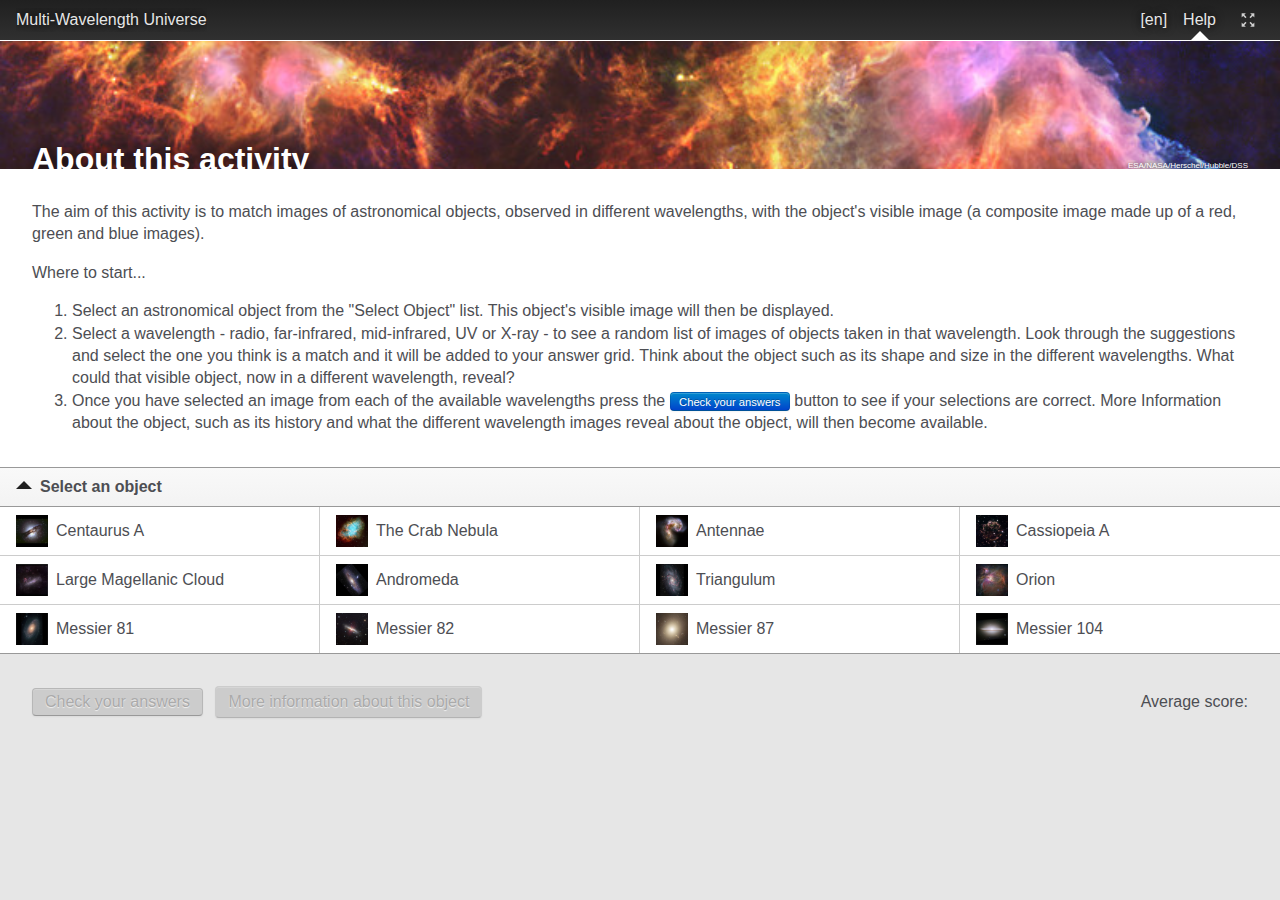
==== index.html @ baeee764 "Update page title" ====
<!DOCTYPE html>
<html>
<head>
	<meta charset="UTF-8" />
	<meta name="viewport" content="width=device-width" />
	<title>Multi-Wavelength Universe</title>
	<link rel="stylesheet" media="screen" href="http://openfontlibrary.org/face/earthbound" rel="stylesheet" type="text/css"/>
	<link rel="stylesheet" href="css/style.css" type="text/css" media="screen, projection" />
	<script src="js/jquery-1.10.0.min.js"></script>
	<script src="js/multiwavelength.js"></script>
	<script>
	var a;

	$(document).ready(function(){
		//a = $.multiwavelength({'langs':{'en':'English','cy':'Cymraeg','he':'&#1506;&#1489;&#1512;&#1497;&#1514;'}});
		a = $.multiwavelength({'langs':{'en':'English'}});
		a.init();
	});

	</script>
</head>
<body>

<div id="container">
	<div id="titlebar" class="section">
		<div class="title">Wavelength Activity</div>
		<div id="menu"><a href="#help" class="helpbtn on item">help</a></div>
	</div>

	<div id="help" class="section">
		<div id="banner">
			<h1>About this activity</h1>
		</div>
		<div class="helpinner">
			<p>The aim of this activity is to match images of an astronomical object, observed in different wavelengths, with the object's visible image (a composite image made up of a red, green and blue images).</p>
			<p>Where to start...</p>
			<ol>
				<li>Select an astronomical object from the &quot;Select Object&quot; list. This object's visible image will then be displayed.</li>
				<li>Select a wavelength - radio, far-infrared, mid-infrared, UV or X-ray - to see a random grid of images of objects in that wavelength. Look through the suggestions and select (click) the one you think is a match and it will be added to your answer grid. Think about the object such as its shape and size in the new different wavelengths. What could that visible object, now in a different wavelength, reveal?</li>
				<li>Once you have selected an image from each of the available wavelengths press the <button class="btn btn-primary btn-inline">Check your answers</button> button to see if your selections are correct. More Information about the object, such as its history and what the different wavelengths images reveal about the object, will then become available.</li>
			</ol>
		</div>
	</div>

	<div id="objects" class="section">
		<h2>Select Object</h2>
		<ul>
			<li><span class="object">Centaurus A</span> <div class="score">100%</div></li>
			<li><span class="object">The Crab Nebula</span></li>
			<li><span class="object">Antennae</span></li>
			<li><span class="object">Cassipeia A</span></li>
			<li><span class="object">Large Magellanic Cloud</span></li>
			<li><span class="object">Andromeda</span></li>
			<li><span class="object">Triangulum</span></li>
			<li><span class="object">Orion</span></li>
			<li><span class="object">Messier 81</span></li>
			<li><span class="object">Messier 82</span></li>
			<li><span class="object">Messier 87</span></li>
			<li><span class="object">Messier 104</span></li>
		</ul>
	</div>

	<div id="main" class="section">
		<div id="selector">
			<div class="row comparison">
				<div class="col leftcol">
					<div class="list">
						<ul></ul>
					</div>
				</div>
				<div class="col rightcol">
					<div class="list">
						<ul></ul>
					</div>
				</div>
			</div>
			<div class="row answers">
				<div class="col leftcol"></div>
				<div class="col rightcol"></div>
			</div>
		</div>
	</div>

	<div id="info" class="section">
		<p>This object is Centaurus A, a large elliptical galaxy 11 million light years from Earth. Lying in the constellation of Centaurus the Centaur, the galaxy is particularly notable because of the dark lanes of dust stretching across the enormous ball of stars.</p>
	</div>

	<div id="footer" class="section">
		<div id="tools">
			<button class="btn btn-primary btn-check disabled">Check your answers</button>
			<a href="#info" class="btn disabled btn-info">More information about this object</a>
			<a href="#objects" class="btn disabled btn-next"></a>
		</div>
		<div id="average">
			<span id="result"></span>
			<span class="label">Average score:</span>
		</div>
	</div>

</div>

</body>
</html>
---- css/style.css ----
body {
	margin: 0px;
	color: #4D4E53; /* To match to RS Summer Exhibition 2013 site */
	font-family: 'Earthbound', "Helvetica Neue", Helvetica, sans-serif;
	font-size: 1em;
	line-height: 1.4;
	background-color: #e6e6e6;
}
h1, h2, h3 { font-size: 1em; margin: 0px; }
img { border: 1px solid #808080; display: inline-block; }

#container { min-height: 100%; background-color: #e6e6e6; width: 100%; }
.fullscreen { overflow-y: auto; }
.section { padding: 0.5em 1em; border-bottom: 1px solid #999999; max-width: 100%; }

#titlebar {
	color: #e6e6e6;
	text-shadow: 0px 0px 0.5em black;
	background-color: #202020;
	background-image:-moz-linear-gradient(top,#202020,#303030);
	background-image:-webkit-gradient(linear,0 0,0 100%,from(#202020),to(#303030));
	background-image:-webkit-linear-gradient(top,#202020,#303030);
	background-image:-o-linear-gradient(top,#202020,#303030);
	background-image:linear-gradient(to bottom,#202020,#303030);
	background-repeat:repeat-x;
	border-bottom: 1px solid white;
}
#titlebar, #titlebar .title, #titlebar #menu {
	height: 1.5em;
	line-height: 1.5em;
}
#titlebar h1, #titlebar .title { display: inline-block; }
#titlebar .title { overflow: hidden; max-width: 50%; text-overflow: ellipsis; white-space: nowrap; }
#titlebar a { color: inherit; text-decoration: none; }
#titlebar #menu { float: right; display: inline-block; }
.rtl #titlebar #menu { float: left; }
#titlebar .item { position: relative; margin-right: 1em; }
.rtl #titlebar .item { margin-left: 1em; margin-right: 0px; float: right; }
#titlebar .fullscreenbtn { float: right; margin-top: -0.25em; border: 0px; cursor: pointer; }
.rtl #titlebar .fullscreenbtn { float: left; }
.helpbtn.on:after { content:""; position: absolute; width: 0; height: 0; left: 50%; top: 1.25em; margin: 0 0 0 -0.75em; border-bottom: 0.75em solid white; border-left: 0.75em solid transparent; border-right: 0.75em solid transparent; }
.rtl .helpbtn.on:after { left: 0; right: 50%; margin: 0 -0.75em 0 0; }

/* Styles for the language selector */
#languageswitch { display: none; position: absolute; z-index: 100; background-color: #f6f6f6; right: 5.75em; margin-top: 0.75em; box-shadow: 0px 0px 1em rgba(0,0,0,0.5); -moz-box-shadow: 0px 0px 1em rgba(0,0,0,0.5); -webkit-box-shadow: 0px 0px 1em rgba(0,0,0,0.5); }
.rtl #languageswitch { right: auto; left: 4.5em; }
#languageswitch:after { content:""; position: absolute; width: 0; height: 0; right: 1em; top: -0.75em; margin: 0 0 0 -0.75em; border-bottom: 0.75em solid #f6f6f6; border-left: 0.75em solid transparent; border-right: 0.75em solid transparent; }
.rtl #languageswitch:after { left: 1em; right: auto; margin: 0 -0.75em 0 0; }
#languageswitch ul {
	list-style: none;
	margin: 0px;
	padding: 0px;
	text-align: center;
}
#languageswitch li { display: block; }
#languageswitch li a { display: block; color: inherit; padding: 0.5em 1em; text-decoration: none; }
#languageswitch li a:hover { background-color: #e6e6e6; color: black; }



#info, #help { background-color: white; }
#help { padding: 0px; }
#help #banner { position: relative; width: 100%; height: 8em; background-image: url('../images/banner.jpg'); background-size: cover; background-position: center center; overflow: hidden; }
#help h1 { font-size: 2em; color: white; bottom: -0.4em; left: 1em; position: absolute; z-index: 2; }
.rtl #help h1 { right: 1em; left: 0px; }
#help .attribution { font-size: 0.5em; color: white; bottom: -0.25em; right: 4em; position: absolute; font-weight: 400; z-index: 1; }
.rtl #help .attribution { left: 4em; text-align: left; }
#help h1, #help .attribution { text-shadow: 0px 0px 0.5em black; }
#help h2 { font-size: 1.5em; }
#help p:first-child { margin-top: 0px; }
#help p:last-child, #help ol:last-child { margin-bottom: 0px; }
#info, .helpinner, #main, #footer { padding: 2em; }
#info { display: none; }
#info .illustration { float: left; width: 352px; margin-right: 1em; }
.rtl #info .illustration { float: right; margin-left: 1em; margin-right: 0px; }
#info .illustration img { width: 100%; height: auto; }
#info .extrainfo { margin-top: 1em; }
.clear { clear: both; }

#objects.section { padding: 0px; }
#objects { background-color:white; }
#objects .opener { float: left; cursor: pointer; width: 0; height: 0; margin: 0.85em 0.5em 0 1em; border-bottom: 0.5em solid #202020; border-top: 0; border-left: 0.5em solid transparent; border-right: 0.5em solid transparent; }
.rtl #objects .opener { float: right; margin: 1em 1em 0 0.5em; }
#objects.closed .opener { border-top: 0.5em solid #202020; border-bottom: 0; border-left: 0.5em solid transparent; border-right: 0.5em solid transparent; }
#objects h2 {
	cursor: pointer;
	background-color:#f5f5f5;
	background-image:-moz-linear-gradient(top,#f9f9f9,#f3f3f3);
	background-image:-webkit-gradient(linear,0 0,0 100%,from(#f9f9f9),to(#f3f3f3));
	background-image:-webkit-linear-gradient(top,#f9f9f9,#f3f3f3);
	background-image:-o-linear-gradient(top,#f9f9f9,#f3f3f3);
	background-image:linear-gradient(to bottom,#f9f9f9,#f3f3f3);
	background-repeat:repeat-x;
}
#objects ul {
	list-style: none;
	margin: 0px;
	padding: 0px;
	border-top: 1px solid #999999;
}
#objects h2, #objects ul li .object { padding: 0.5em 1em; }
#objects ul li .object { border-right: 1px solid #ccc; border-bottom: 1px solid #ccc; }
.rtl #objects ul li .object { border-left: 1px solid #ccc; border-right: 0px; }
#objects ul li { display: inline-block; width: 25%; line-height: 2em; cursor: pointer; }
#objects ul li.selected { background-color: #fee57f; }
#objects ul li:hover { background-color: #e6e6e6; }
#objects .thumb { display: inline-block; float: left; margin-right: 0.5em; height: 2em;}
.rtl #objects .thumb { float: right; margin-left: 0.5em; margin-right: 0; }
#objects .thumb img { width: 2em; height: 2em; border: 0px; }
#objects .score { float: right; display: inline-block; font-weight: bold; }
.rtl #objects .score { float: left; }


.row { display: table-row; }
.col { display: table-cell; vertical-align: top; }
#main {
	background-color: white;
}
#selector {
	display: table;
	width: 100%;
	vertical-align: top;
}
#selector .answers img { max-width: 112px; height: auto; width: 90%; }
.leftcol,#selector .leftcol img { width: 240px; }
#selector img { height: 240px; width: 240px; }
#selector .rightcol img { cursor: pointer; }
.rightcol { width: auto; }
.wavelengths {
	display: -webkit-box;      /* OLD - iOS 6-, Safari 3.1-6 */
	display: -moz-box;         /* OLD - Firefox 19- (buggy but mostly works) */
	display: -ms-flexbox;      /* TWEENER - IE 10 */
	display: -webkit-flex;     /* NEW - Chrome */
	display: flex;             /* NEW, Spec - Opera 12.1, Firefox 20+ */
}
.wavelengths .wavelength {
	-webkit-box-flex: 1;      /* OLD - iOS 6-, Safari 3.1-6 */
	-moz-box-flex: 1;         /* OLD - Firefox 19- */
	width: 20%;               /* For old syntax, otherwise collapses. */
	-webkit-flex: 1;          /* Chrome */
	-ms-flex: 1;              /* IE 10 */
	flex: 1;                  /* NEW, Spec - Opera 12.1, Firefox 20+ */
}
.wavelength { position: relative; padding: 0px; margin: 0px; }
.wavelength.correct img  { box-shadow: 0 0 4px 4px #009d00; -moz-box-shadow: 0 0 4px #009d00; -webkit-box-shadow: 0 0 4px #009d00; }
.wavelength.wrong img { box-shadow: 0 0 4px 4px #df0000; -moz-box-shadow: 0 0 4px #df0000; -webkit-box-shadow: 0 0 4px #df0000; }
.leftcol .wavelength { width: 100%; }
.wavelength { text-align: center; }
.wavelength .label { text-decoration: none; color: inherit; line-height: 1.5em; text-align: center; margin: 0px; padding: 1em 0 0.5em 0; position: relative; display: block; overflow: hidden; text-overflow: ellipsis; white-space: nowrap; }
.rightcol .wavelength:hover { cursor: pointer; }
.rightcol .wavelength:hover img { box-shadow: 1px 1px 2px rgba(0,0,0,0.2); -moz-box-shadow: 1px 1px 2px rgba(0,0,0,0.2); -webkit-box-shadow: 1px 1px 2px rgba(0,0,0,0.2); border: 1px solid black; }
.rightcol .wavelength:hover .label { color: #202020; font-weight: bold; }

#selector ul, #selector ol {
	list-style: none;
	margin: 0px;
	padding: 0px;
	line-height: 0px;
}

#selector ul li, #selector ol li {
	display: inline-block;
}
#selector ol { text-align: center; display: flex; }
#selector ol li {
	display: flex;
	width: 19%;
	line-height: 1em;
	overflow: hidden;
	white-space: nowrap;
	text-overflow: ellipsis;
	margin: 0 0.5em 1em 0.5em;
	position: relative;
}
#selector .rightcol .list {
	position: relative;
	overflow: auto;
	overflow-x: auto;
}
#selector .rightcol .leftbtn,#selector .rightcol .rightbtn {
	position: absolute;
	top:0px;
	height: 100%;
	background-color: rgba(0,0,0,0.5);
	cursor: pointer;
	width: 2em;
	display: none;
}
#selector .rightcol .leftbtn:after { content:""; position: absolute; width: 0; height: 0; top: 50%; left: 0.5em; margin: 0; border-bottom: 0.75em solid transparent; border-right: 0.75em solid white; border-top: 0.75em solid transparent; }
#selector .rightcol .rightbtn:after { content:""; position: absolute; width: 0; height: 0; top: 50%; left: 0.5em; margin: 0; border-bottom: 0.75em solid transparent; border-left: 0.75em solid white; border-top: 0.75em solid transparent; }
#selector .rightcol .leftbtn { left: 0px; }
#selector .rightcol .rightbtn { right: 0px; }
#selector .rightcol .list ul {
	white-space: nowrap;
	overflow-y: hidden;
	border: 0;
	padding: 0 0 0.5em 0;
}
#selector .leftcol { border-right: 2em solid white; }
.rtl #selector .leftcol { border-left: 2em solid white; border-right: 0px; }
#selector .rightcol .list li { margin-right: 1em; display:inline; }
.rtl #selector .rightcol .list li { margin-right: 0; margin-left: 1em; }
.selected .label { font-weight: bold; color: black; }
.rightcol .selected .label { font-size: 1.5em; padding: 0.4em 0 0.1em 0; }
.selected:after { content:""; position: absolute; width: 0; height: 0; left: 50%; top: 0em; margin: 0 0 0 -1em; border-top: 1em solid #202020; border-left: 1em solid transparent; border-right: 1em solid transparent; }

.comparison .col {
	padding: 1.5em;
	color: #e6e6e6;
	background-color: #303030;
	background-image:-moz-linear-gradient(top,#303030,#202020);
	background-image:-webkit-gradient(linear,0 0,0 100%,from(#303030),to(#202020));
	background-image:-webkit-linear-gradient(top,#303030,#202020);
	background-image:-o-linear-gradient(top,#303030,#202020);
	background-image:linear-gradient(to bottom,#303030,#202020);
	background-repeat:repeat-x;
}


/* Wavelength-specific styles */
#selector.radio .comparison .col.rightcol {
	background-color: #572b7e;
	background-image:-moz-linear-gradient(top,#303030,#572b7e);
	background-image:-webkit-gradient(linear,0 0,0 100%,from(#303030),to(#572b7e));
	background-image:-webkit-linear-gradient(top,#303030,#572b7e);
	background-image:-o-linear-gradient(top,#303030,#572b7e);
	background-image:linear-gradient(to bottom,#303030,#572b7e);
}
#selector.radio .rightcol .selected:after { border-top-color: #572b7e; }
#selector.fir .comparison .col.rightcol {
	background-color: #8f2323;
	background-image:-moz-linear-gradient(top,#303030,#8f2323);
	background-image:-webkit-gradient(linear,0 0,0 100%,from(#303030),to(#8f2323));
	background-image:-webkit-linear-gradient(top,#303030,#8f2323);
	background-image:-o-linear-gradient(top,#303030,#8f2323);
	background-image:linear-gradient(to bottom,#303030,#8f2323);
}
#selector.fir .rightcol .selected:after { border-top-color: #8f2323; }
#selector.mir .comparison .col.rightcol {
	background-color: #d62728;
	background-image:-moz-linear-gradient(top,#303030,#d62728);
	background-image:-webkit-gradient(linear,0 0,0 100%,from(#303030),to(#d62728));
	background-image:-webkit-linear-gradient(top,#303030,#d62728);
	background-image:-o-linear-gradient(top,#303030,#d62728);
	background-image:linear-gradient(to bottom,#303030,#d62728);
}
#selector.mir .rightcol .selected:after { border-top-color: #d62728; }
#selector.nir .comparison .col.rightcol {
	background-color: #076b08;
	background-image:-moz-linear-gradient(top,#303030,#076b08);
	background-image:-webkit-gradient(linear,0 0,0 100%,from(#303030),to(#076b08));
	background-image:-webkit-linear-gradient(top,#303030,#076b08);
	background-image:-o-linear-gradient(top,#303030,#076b08);
	background-image:linear-gradient(to bottom,#303030,#076b08);
}
#selector.nir .rightcol .selected:after { border-top-color: #076b08; }
#selector.uv .comparison .col.rightcol {
	background-color: #1b5278;
	background-image:-moz-linear-gradient(top,#303030,#1b5278);
	background-image:-webkit-gradient(linear,0 0,0 100%,from(#303030),to(#1b5278));
	background-image:-webkit-linear-gradient(top,#303030,#1b5278);
	background-image:-o-linear-gradient(top,#303030,#1b5278);
	background-image:linear-gradient(to bottom,#303030,#1b5278);
}
#selector.uv .rightcol .selected:after { border-top-color: #1b5278; }
#selector.xray .comparison .col.rightcol {
	background-color: #076b08;
	background-image:-moz-linear-gradient(top,#303030,#076b08);
	background-image:-webkit-gradient(linear,0 0,0 100%,from(#303030),to(#076b08));
	background-image:-webkit-linear-gradient(top,#303030,#076b08);
	background-image:-o-linear-gradient(top,#303030,#076b08);
	background-image:linear-gradient(to bottom,#303030,#076b08);
}
#selector.xray .rightcol .selected:after { border-top-color: #076b08; }

/* End of wavelength-specific */


#answers img {
	max-width: 100%;
	height: auto;
	margin: auto;
}
.section:last-child { border: 0px; }
#footer { background-color: #E6E6E6; }
#tools { display: inline-block; }
#average { float: right; display: inline-block;line-height: 2em; }
.rtl #average { float: left; }
#average #score { display: inline-block; font-weight: bold; }
.btn{
	text-decoration: none;
	display:inline-block;
	*display:inline;
	*zoom:1;
	padding: 0.25em 0.75em;
	margin-bottom:0;
	font-size: 1em;
	text-align:center;
	vertical-align:middle;
	cursor:pointer;
	color: #202020;
	text-shadow:0 1px 1px rgba(255,255,255,0.75);
	background-color:#f5f5f5;
	background-image:-moz-linear-gradient(top,#fff,#e6e6e6);
	background-image:-webkit-gradient(linear,0 0,0 100%,from(#fff),to(#e6e6e6));
	background-image:-webkit-linear-gradient(top,#fff,#e6e6e6);
	background-image:-o-linear-gradient(top,#fff,#e6e6e6);
	background-image:linear-gradient(to bottom,#fff,#e6e6e6);
	background-repeat:repeat-x;
	filter:progid:DXImageTransform.Microsoft.gradient(startColorstr='#ffffffff',endColorstr='#ffe6e6e6',GradientType=0);
	border-color:#e6e6e6 #e6e6e6 #bfbfbf;
	border-color:rgba(0,0,0,0.1) rgba(0,0,0,0.1) rgba(0,0,0,0.25);
	filter:progid:DXImageTransform.Microsoft.gradient(enabled = false);
	border:1px solid #ccc;
	border-bottom-color:#b3b3b3;
	-webkit-border-radius:4px;
	-moz-border-radius:4px;
	border-radius:4px;
	margin-left:0.5em;
	-webkit-box-shadow:inset 0 1px 0 rgba(255,255,255,.2),0 1px 2px rgba(0,0,0,.05);
	-moz-box-shadow:inset 0 1px 0 rgba(255,255,255,.2),0 1px 2px rgba(0,0,0,.05);
	box-shadow:inset 0 1px 0 rgba(255,255,255,.2),0 1px 2px rgba(0,0,0,.05)
}
.btn:hover,.btn:focus,.btn:active,.btn.active {
	color: #606060;
	background-color:#e6e6e6;
}
.btn:active,.btn.active{
	background-color:#ccc;
}
.btn:first-child{
	margin-left:0
}
.btn:hover,.btn:focus{
	color:#202020;
	text-decoration:none;
	background-position:0 -1em;
	-webkit-transition:background-position .1s linear;
	-moz-transition:background-position .1s linear;
	-o-transition:background-position .1s linear;
	transition:background-position .1s linear;
}
.btn:focus{
	outline:thin dotted inherit;
	outline:5px auto -webkit-focus-ring-color;
	outline-offset:-2px;
}
.btn.active,.btn:active{
	background-image:none;
	outline:0;
	-webkit-box-shadow:inset 0 2px 4px rgba(0,0,0,.15),0 1px 2px rgba(0,0,0,.05);
	-moz-box-shadow:inset 0 2px 4px rgba(0,0,0,.15),0 1px 2px rgba(0,0,0,.05);
	box-shadow:inset 0 2px 4px rgba(0,0,0,.15),0 1px 2px rgba(0,0,0,.05)
}
.btn-primary {
	color:#fff;
	text-shadow:0 -1px 0 rgba(0,0,0,0.25);
	background-color:#006dcc;
	background-image:-moz-linear-gradient(top,#08c,#04c);
	background-image:-webkit-gradient(linear,0 0,0 100%,from(#08c),to(#04c));
	background-image:-webkit-linear-gradient(top,#08c,#04c);
	background-image:-o-linear-gradient(top,#08c,#04c);
	background-image:linear-gradient(to bottom,#08c,#04c);
	background-repeat:repeat-x;filter:progid:DXImageTransform.Microsoft.gradient(startColorstr='#ff0088cc',endColorstr='#ff0044cc',GradientType=0);
	border-color:#04c #04c #002a80;
	border-color:rgba(0,0,0,0.1) rgba(0,0,0,0.1) rgba(0,0,0,0.25);
	*background-color:#04c;filter:progid:DXImageTransform.Microsoft.gradient(enabled = false);
}
.btn-primary:hover,.btn-primary:focus,.btn-primary:active,.btn-primary.active{
	color:#fff;
	background-color:#04c;
	*background-color:#003bb3
}
.btn-primary:active,.btn-primary.active{ background-color:#039; }
.btn-inline { font-size: 0.7em; cursor: default; }
.btn.disabled,.btn[disabled], .btn.disabled:focus, .btn.disabled:hover, .btn-primary.disabled, .btn-primary[disabled], .btn-primary.disabled:focus, .btn-primary.disabled:hover {
	color: #aaaaaa;
	text-shadow:0 1px 1px rgba(255,255,255,0.75);
	background-color: #cccccc;
	background-image: none;
	background-position:0 0px;
	cursor: default;
}

@media only screen and (min-width: 1200px){
	#objects ul li:nth-child(4n) .object { border-right: 0px; }
	#objects ul li:nth-last-child(-n+4) .object { border-bottom: 0px; }
}

@media only screen and (max-width: 1200px) and (min-width: 900px){
	#objects ul li { width: 33.33%; }
	#objects ul li:nth-child(3n) .object { border-right: 0px; }
	#objects ul li:nth-last-child(-n+3) .object { border-bottom: 0px; }
}

@media only screen and (max-width: 900px) and (min-width: 600px){
	#objects ul li { width: 50%; }
	#objects ul li:nth-child(2n) .object { border-right: 0px; }
	#objects ul li:nth-last-child(-n+2) .object { border-bottom: 0px; }
}

@media only screen and (max-width: 600px){
	#objects ul li { width: 100%; }
	#objects ul li .object { border-right: 0px; }
}

@media only screen and (max-width: 730px){
	#selector .leftcol { border-right: 0; }
	.rtl #selector .leftcol { border-left: 0; }
	.comparison .leftcol { margin-bottom: 1em; width: auto; text-align: center; }
	#selector, .row, .col { display: block; }
	.answers .visible { display: none; }
	#tools, #average { display: block; float: none; text-align: center; }
	#average { margin-top: 1em; }
}

@media only screen and (max-width: 600px){
	#info, .helpinner, #main, #footer { padding: 1em; }
	#help h1 { left: 0.5em; font-size: 1.6em; }
	.rtl #help h1 { right: 0.5em; left: 0; font-size: 1.6em; }
	#help h2 { font-size: 1.2em; }
	#help #banner { height: 4em; }
	#help .attribution { color: #bbb; }
	.comparison .col { padding: 0.5em; }
	#selector img { height: 240px; }
	.section { padding: 0.5em; }
	#info .illustration { float: none; max-width: 100%; margin-right: 0em; margin-left: 0; }
	.btn { margin-bottom: 0.5em; }
	#selector .rightcol .list,#selector .rightcol .list ul { overflow: hidden; overflow-x: hidden; line-height: 0; padding-bottom: 0px; }
	#selector .rightcol .list ul { margin-left: 1em; width: auto; }
	#selector .rightcol .leftbtn,#selector .rightcol .rightbtn { display: block; }
}

@media only screen and (max-width: 380px){

	#titlebar .title, #titlebar #menu { max-width: 50%; }
	#titlebar #menu { text-align: right; }
	.rtl #titlebar #menu { text-align: left; }
	#titlebar .item { margin-right: 0.5em; }
	.rtl #titlebar .item { float: none; margin-right: 0; margin-left: 0.5em; }
}
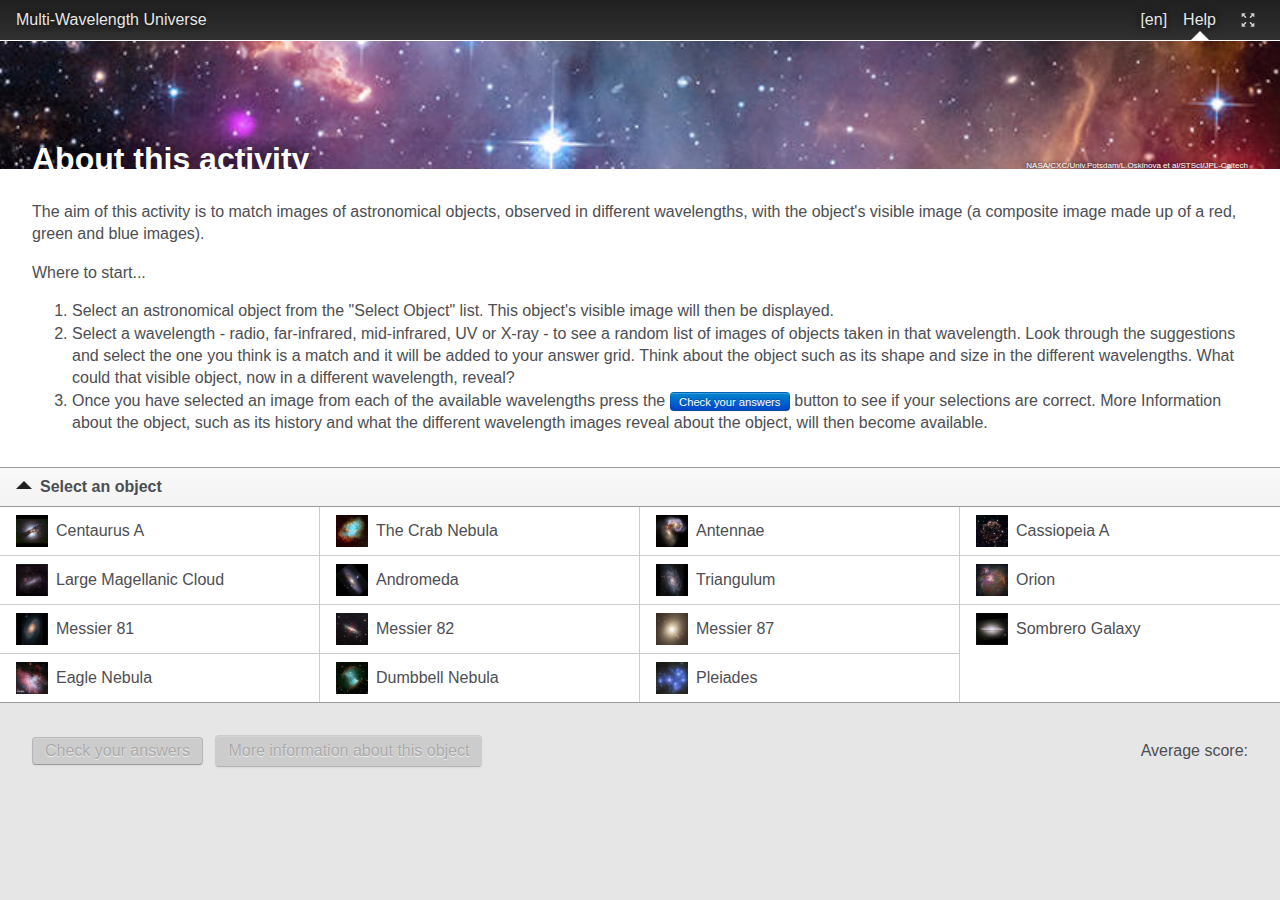
==== commit 0c358777: "added line to index.html" ====
--- a/index.html
+++ b/index.html
@@ -1,6 +1,7 @@
 <!DOCTYPE html>
 <html>
 <head>
+	<!--Github pages-->
 	<meta charset="UTF-8" />
 	<meta name="viewport" content="width=device-width" />
 	<title>Multi-Wavelength Universe</title>
@@ -100,4 +101,4 @@
 </div>
 
 </body>
-</html>+</html>
--- a/css/style.css
+++ b/css/style.css
@@ -70,6 +70,7 @@
 #help p:first-child { margin-top: 0px; }
 #help p:last-child, #help ol:last-child { margin-bottom: 0px; }
 #info, .helpinner, #main, #footer { padding: 2em; }
+#main { padding: 1em; }
 #info { display: none; }
 #info .illustration { float: left; width: 352px; margin-right: 1em; }
 .rtl #info .illustration { float: right; margin-left: 1em; margin-right: 0px; }
@@ -196,7 +197,7 @@
 	border: 0;
 	padding: 0 0 0.5em 0;
 }
-#selector .leftcol { border-right: 2em solid white; }
+#selector .leftcol { border-right: 1em solid white;}
 .rtl #selector .leftcol { border-left: 2em solid white; border-right: 0px; }
 #selector .rightcol .list li { margin-right: 1em; display:inline; }
 .rtl #selector .rightcol .list li { margin-right: 0; margin-left: 1em; }
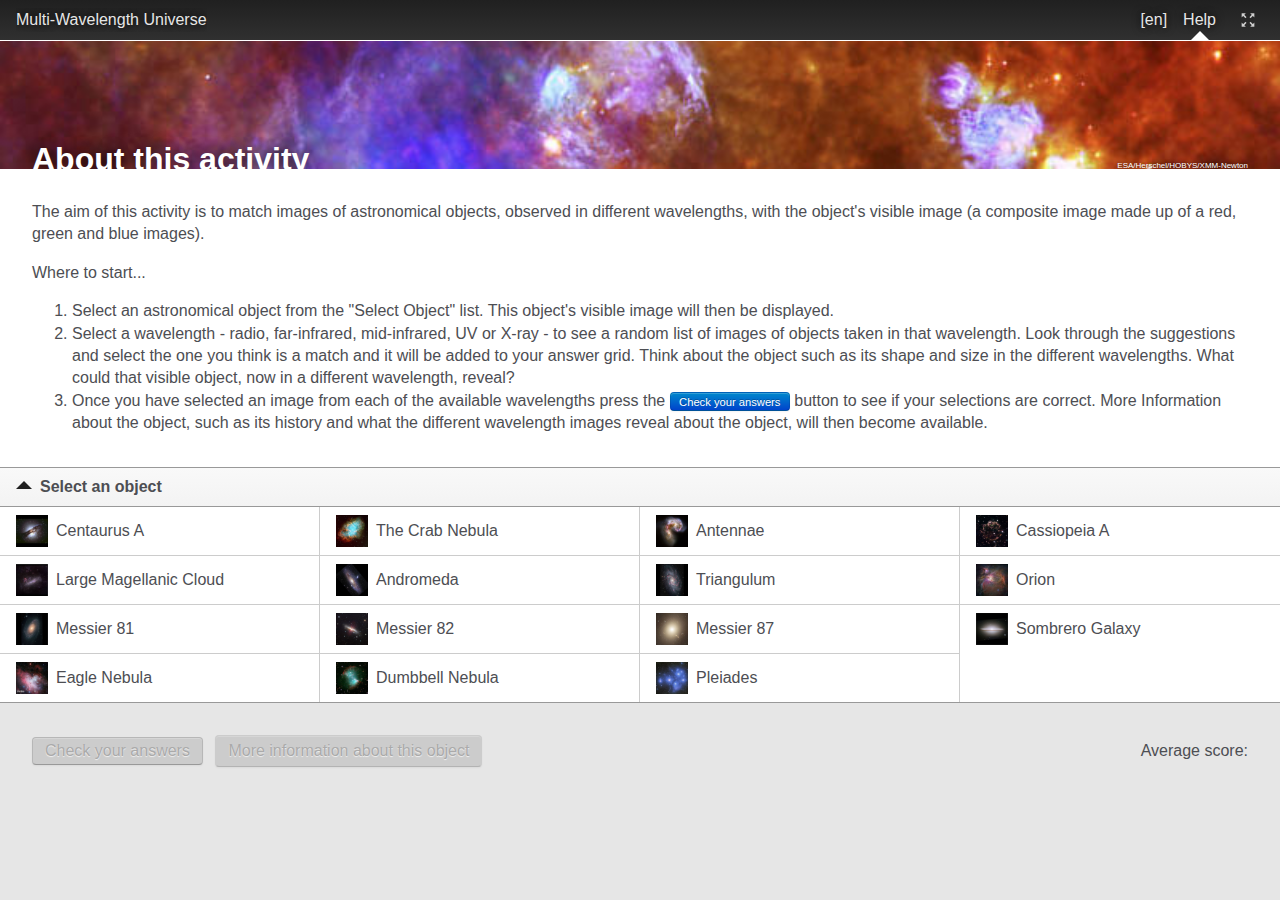
==== commit 80528edd: "removed line from index.html" ====
--- a/index.html
+++ b/index.html
@@ -1,7 +1,6 @@
 <!DOCTYPE html>
 <html>
 <head>
-	<!--Github pages-->
 	<meta charset="UTF-8" />
 	<meta name="viewport" content="width=device-width" />
 	<title>Multi-Wavelength Universe</title>
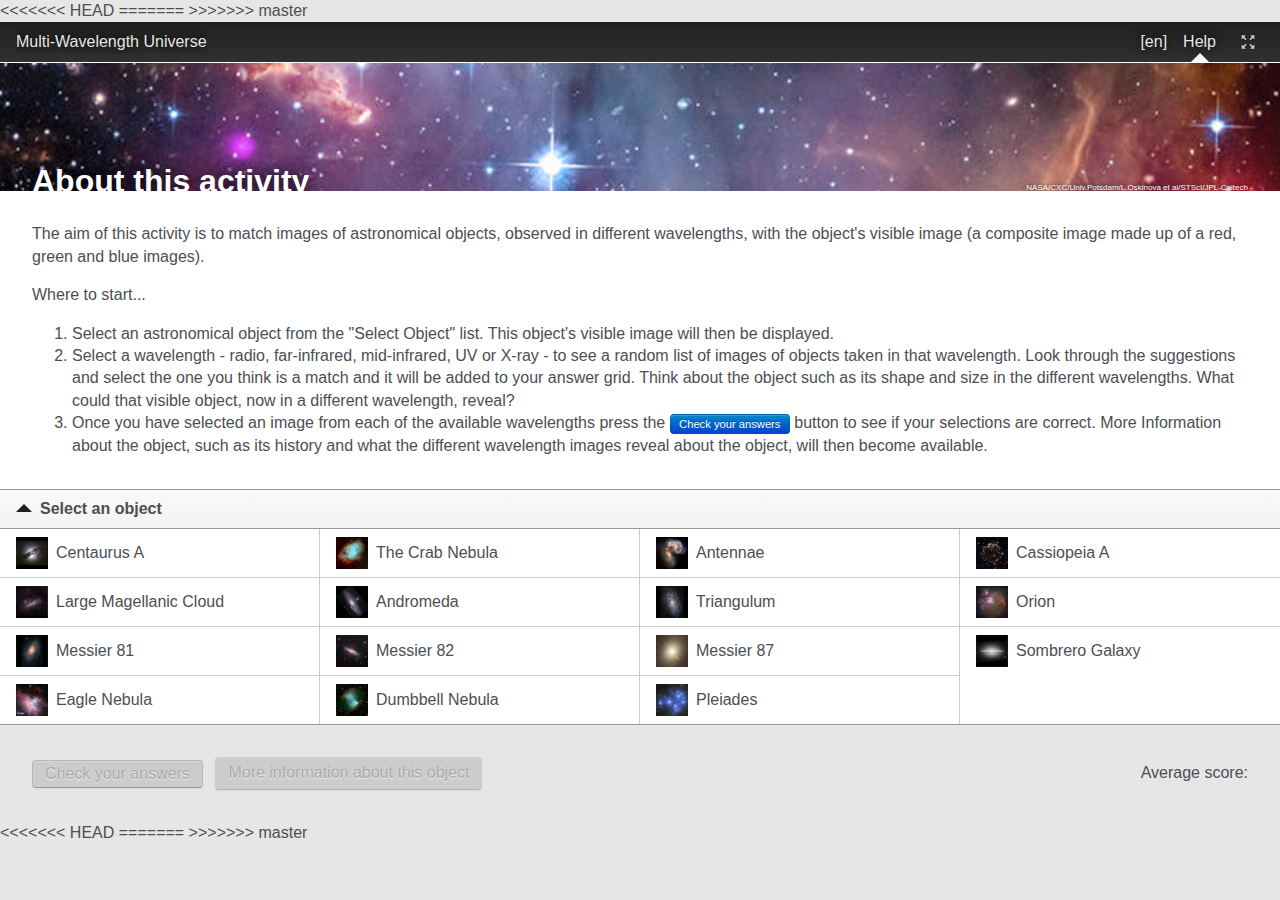
==== commit ee3e6842: "Add everything back" ====
--- a/index.html
+++ b/index.html
@@ -1,6 +1,10 @@
 <!DOCTYPE html>
 <html>
 <head>
+<<<<<<< HEAD
+	<!--Github pages-->
+=======
+>>>>>>> master
 	<meta charset="UTF-8" />
 	<meta name="viewport" content="width=device-width" />
 	<title>Multi-Wavelength Universe</title>
@@ -100,4 +104,8 @@
 </div>
 
 </body>
+<<<<<<< HEAD
 </html>
+=======
+</html>
+>>>>>>> master
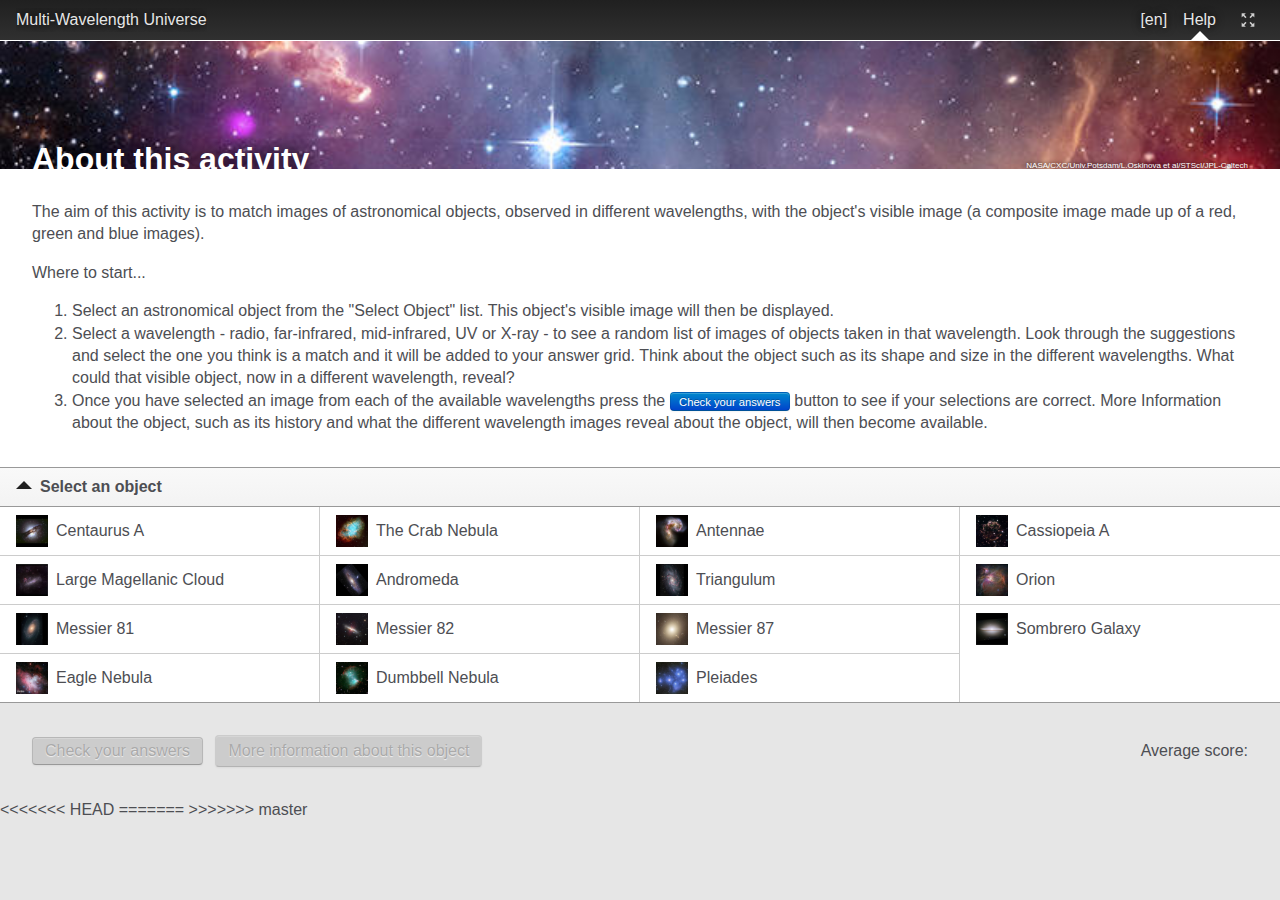
==== commit a3ec7956: "Fix conflict" ====
--- a/index.html
+++ b/index.html
@@ -1,10 +1,6 @@
 <!DOCTYPE html>
 <html>
 <head>
-<<<<<<< HEAD
-	<!--Github pages-->
-=======
->>>>>>> master
 	<meta charset="UTF-8" />
 	<meta name="viewport" content="width=device-width" />
 	<title>Multi-Wavelength Universe</title>
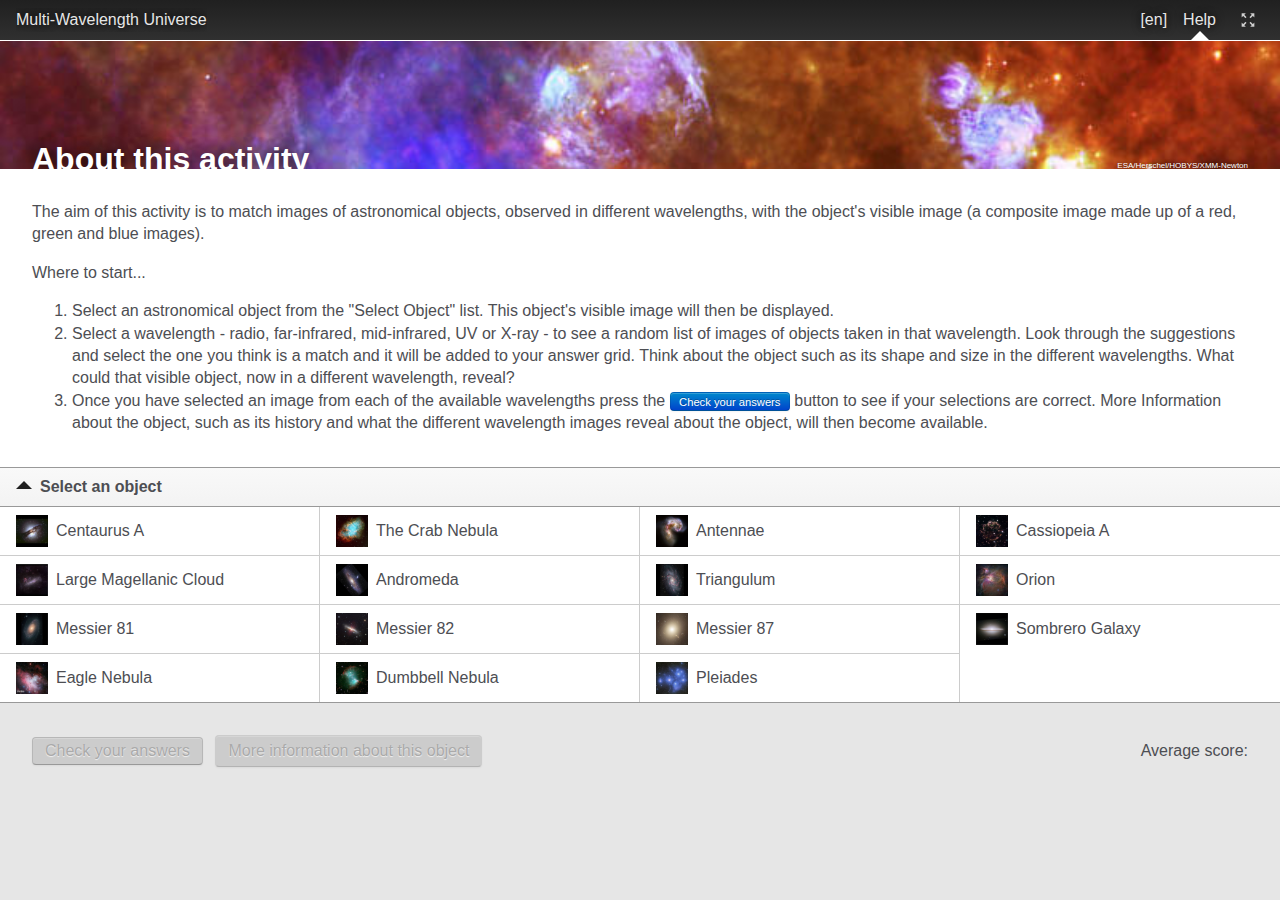
==== commit 9d1b61f2: "Fix error from merge" ====
--- a/index.html
+++ b/index.html
@@ -100,8 +100,4 @@
 </div>
 
 </body>
-<<<<<<< HEAD
-</html>
-=======
-</html>
->>>>>>> master
+</html>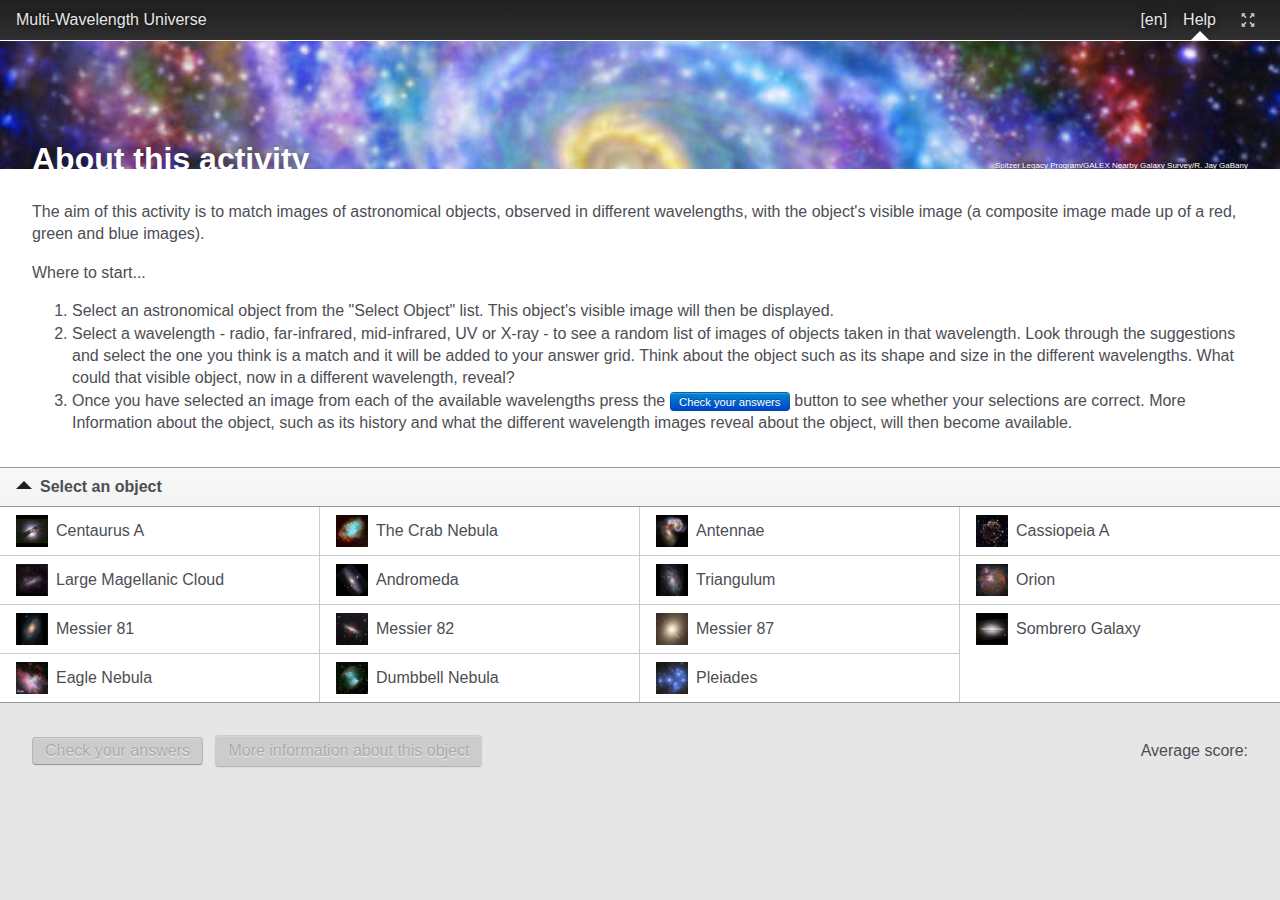
==== commit 2f84114b: "Added Google Analytics code" ====
--- a/index.html
+++ b/index.html
@@ -4,6 +4,14 @@
 	<meta charset="UTF-8" />
 	<meta name="viewport" content="width=device-width" />
 	<title>Multi-Wavelength Universe</title>
+	<script>
+  	(function(i,s,o,g,r,a,m){i['GoogleAnalyticsObject']=r;i[r]=i[r]||function(){
+  	(i[r].q=i[r].q||[]).push(arguments)},i[r].l=1*new Date();a=s.createElement(o),
+  	m=s.getElementsByTagName(o)[0];a.async=1;a.src=g;m.parentNode.insertBefore(a,m)
+  	})(window,document,'script','//www.google-analytics.com/analytics.js','ga');
+  	ga('create', 'UA-64659146-1', 'auto');
+  	ga('send', 'pageview');
+	</script>
 	<link rel="stylesheet" media="screen" href="http://openfontlibrary.org/face/earthbound" rel="stylesheet" type="text/css"/>
 	<link rel="stylesheet" href="css/style.css" type="text/css" media="screen, projection" />
 	<script src="js/jquery-1.10.0.min.js"></script>
@@ -100,4 +108,4 @@
 </div>
 
 </body>
-</html>+</html>
--- a/css/style.css
+++ b/css/style.css
@@ -151,6 +151,9 @@
 .rightcol .wavelength:hover { cursor: pointer; }
 .rightcol .wavelength:hover img { box-shadow: 1px 1px 2px rgba(0,0,0,0.2); -moz-box-shadow: 1px 1px 2px rgba(0,0,0,0.2); -webkit-box-shadow: 1px 1px 2px rgba(0,0,0,0.2); border: 1px solid black; }
 .rightcol .wavelength:hover .label { color: #202020; font-weight: bold; }
+.wavelength .tick,.wavelength .cross { display: none; }
+.wavelength .img { position: relative; }
+.wavelength.correct .tick, .wavelength.wrong .cross { display: block; position: absolute; width: 100%; font-size: 5em; color: white; line-height: 1.4em; text-shadow: 0px 0px 8px black; }
 
 #selector ul, #selector ol {
 	list-style: none;
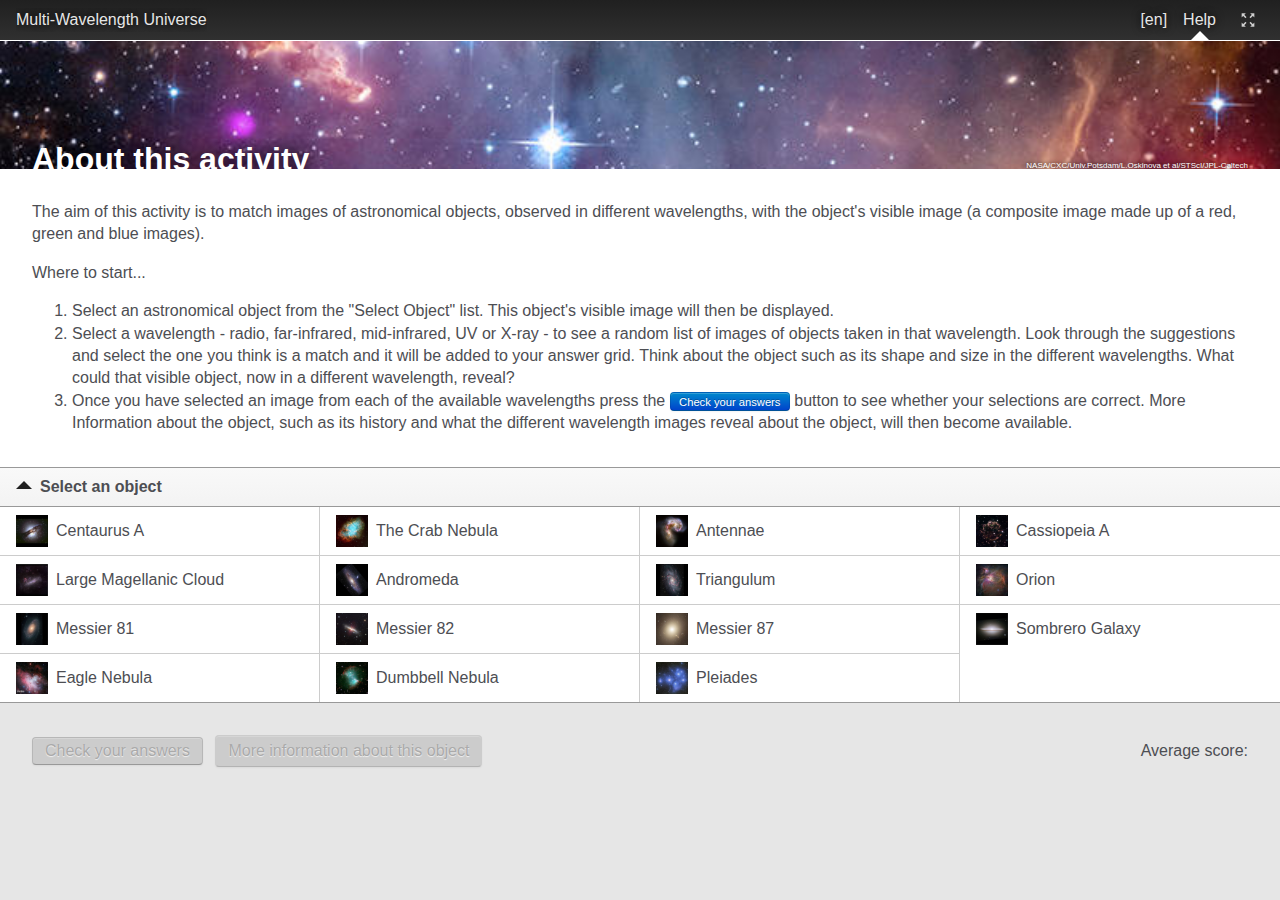
==== commit c2c273f5: "Edited Google Analytics code" ====
--- a/index.html
+++ b/index.html
@@ -9,7 +9,7 @@
   	(i[r].q=i[r].q||[]).push(arguments)},i[r].l=1*new Date();a=s.createElement(o),
   	m=s.getElementsByTagName(o)[0];a.async=1;a.src=g;m.parentNode.insertBefore(a,m)
   	})(window,document,'script','//www.google-analytics.com/analytics.js','ga');
-  	ga('create', 'UA-64659146-1', 'auto');
+  	ga('create', 'UA-64659146-3', 'auto');
   	ga('send', 'pageview');
 	</script>
 	<link rel="stylesheet" media="screen" href="http://openfontlibrary.org/face/earthbound" rel="stylesheet" type="text/css"/>
